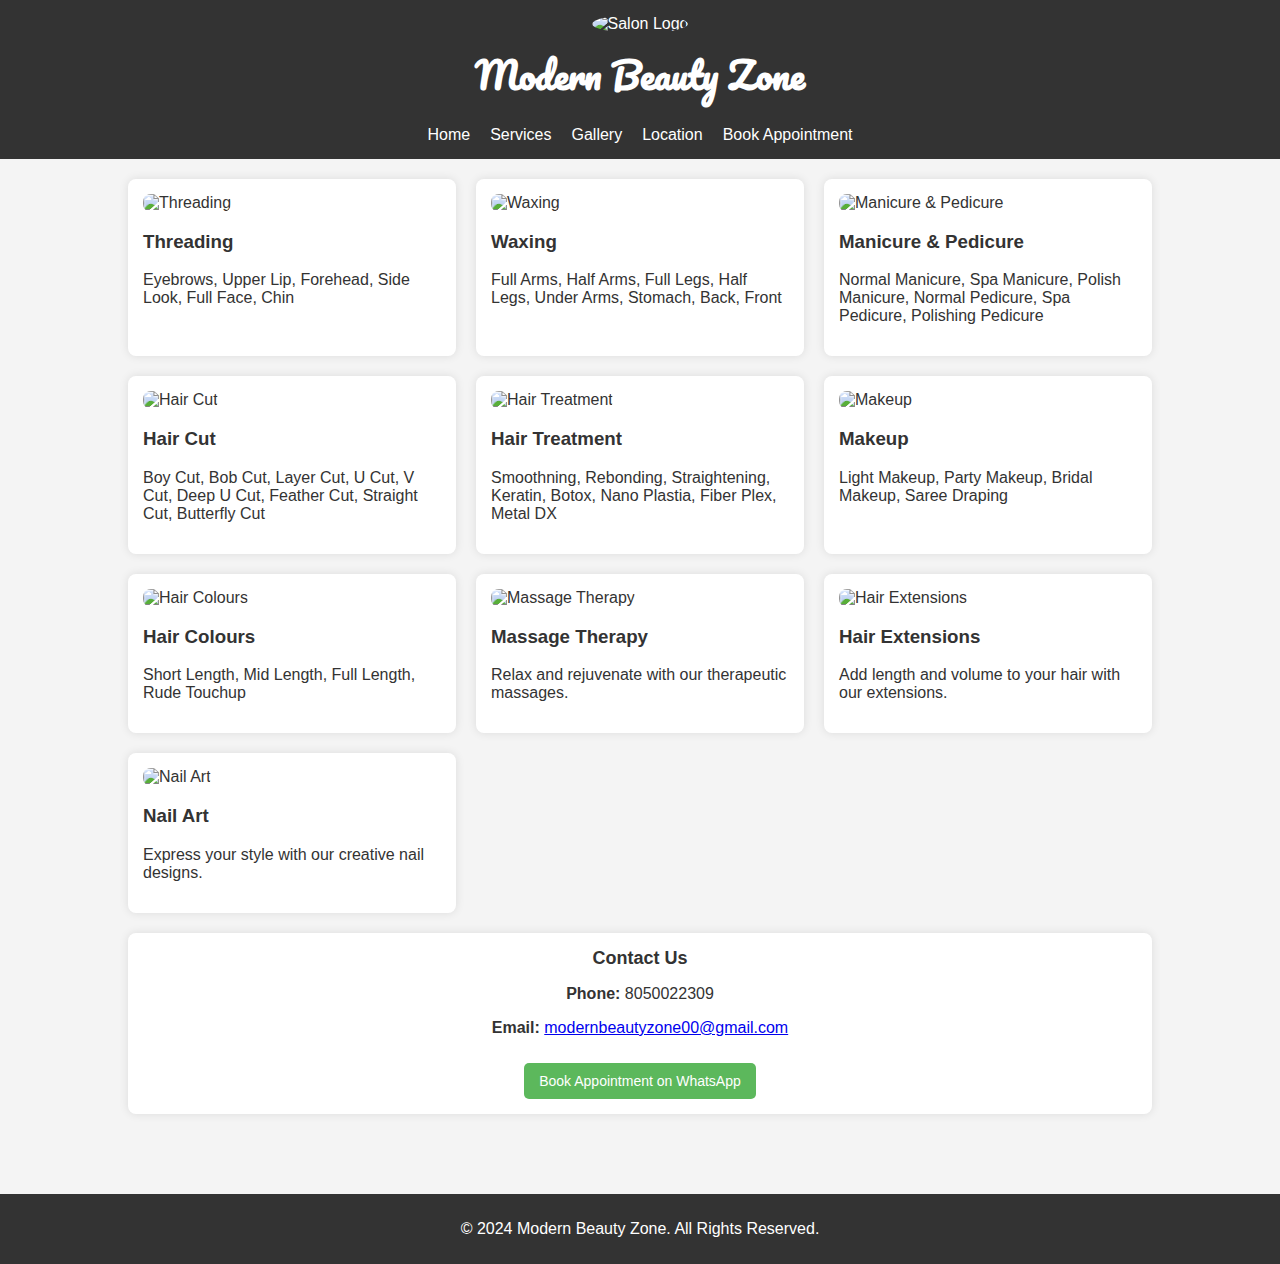
==== index.html @ 91668cb4 "Create index.html" ====
<!DOCTYPE html>
<html lang="en">
<head>
    <meta charset="UTF-8">
    <meta name="viewport" content="width=device-width, initial-scale=1.0">
    <title>Modern Beauty Zone</title>
    <link rel="icon" type="image/x-icon" href="jpeg-01-30.jpg">
    <link href="https://fonts.googleapis.com/css2?family=Roboto:wght@700&family=Pacifico&display=swap" rel="stylesheet">
    <style>
        /* Mobile First Styles */
        body {
            font-family: Arial, sans-serif;
            margin: 0;
            padding: 0;
            color: #333;
            background-color: #f4f4f4;
            display: flex;
            flex-direction: column;
            min-height: 100vh;
        }
        header {
            background: #333;
            color: #fff;
            padding: 15px;
            display: flex;
            flex-direction: column;
            align-items: center;
            justify-content: center;
            text-align: center;
        }
        header .logo img {
            width: 60px;
            height: 60px;
            border-radius: 50%;
            object-fit: cover;
        }
        header h1 {
            margin: 10px 0;
            font-size: 24px;
            font-family: 'Pacifico', cursive; /* Updated font */
            color: #fff;
        }
        nav {
            margin-top: 10px;
        }
        nav ul {
            list-style: none;
            padding: 0;
            margin: 0;
            display: flex;
            flex-direction: column;
            align-items: center;
        }
        nav ul li {
            margin: 5px 0;
        }
        nav ul li a {
            color: #fff;
            text-decoration: none;
            font-size: 14px;
        }
        .container {
            width: 95%;
            margin: 0 auto;
            padding: 20px;
            padding-bottom: 80px;
            flex: 1;
        }
        .services {
            display: grid;
            grid-template-columns: 1fr;
            gap: 15px;
        }
        .service {
            background: #fff;
            padding: 15px;
            border-radius: 8px;
            box-shadow: 0 0 10px rgba(0,0,0,0.1);
        }
        .service img {
            width: 100%;
            border-radius: 8px;
        }
        .contact {
            background: #fff;
            padding: 15px;
            border-radius: 8px;
            box-shadow: 0 0 10px rgba(0,0,0,0.1);
            margin-top: 20px;
            text-align: center;
        }
        .contact h2 {
            margin-top: 0;
            font-size: 18px;
        }
        .button {
            display: inline-block;
            background: #5cb85c;
            color: #fff;
            padding: 10px 15px;
            border-radius: 5px;
            text-decoration: none;
            font-size: 14px;
            margin-top: 10px;
        }
        .button:hover {
            background: #4cae4c;
        }
        footer {
            background: #333;
            color: #fff;
            text-align: center;
            padding: 10px 0;
            width: 100%;
            position: relative;
            display: flex;
            align-items: center;
            justify-content: center;
        }

        /* Tablet and Larger Devices */
        @media (min-width: 600px) {
            header .logo img {
                width: 80px;
                height: 80px;
            }
            header h1 {
                font-size: 30px; /* Adjusted font size for tablets */
            }
            nav ul {
                flex-direction: row;
            }
            nav ul li {
                margin: 0 10px;
            }
            nav ul li a {
                font-size: 16px;
            }
            .container {
                width: 90%;
            }
            .services {
                grid-template-columns: repeat(auto-fill, minmax(300px, 1fr));
                gap: 20px;
            }
        }

        /* Desktop and Larger Devices */
        @media (min-width: 992px) {
            header .logo img {
                width: 100px;
                height: 100px;
            }
            header h1 {
                font-size: 36px; /* Adjusted font size for desktop */
            }
            nav ul {
                flex-direction: row;
            }
            .container {
                width: 80%;
            }
        }
    </style>
</head>
<body>

    <header>
        <div class="logo">
            <img src="jpeg-01-30.jpg" alt="Salon Logo">
        </div>
        <div class="info">
            <h1>Modern Beauty Zone</h1>
        </div>
        <nav>
            <ul>
                <li><a href="index.html">Home</a></li>
                <li><a href="services.html">Services</a></li>
                <li><a href="gallery.html">Gallery</a></li>
                <li><a href="location.html">Location</a></li>
                <li><a href="book.html">Book Appointment</a></li>
            </ul>
        </nav>
    </header>

    <div class="container">
        <div class="services">
            <div class="service">
                <img src="https://wallpaperaccess.com/full/4183624.jpg" alt="Threading">
                <h3>Threading</h3>
                <p>Eyebrows, Upper Lip, Forehead, Side Look, Full Face, Chin</p>
            </div>
            <div class="service">
                <img src="https://th.bing.com/th/id/OIP.UWe7AJSC8fs_Miz0h7gtSQHaE7?rs=1&pid=ImgDetMain" alt="Waxing">
                <h3>Waxing</h3>
                <p>Full Arms, Half Arms, Full Legs, Half Legs, Under Arms, Stomach, Back, Front</p>
            </div>
            <div class="service">
                <img src="https://th.bing.com/th/id/OIP.8YhXOmx2s8zDQkLFRNFKtAHaDp?rs=1&pid=ImgDetMain" alt="Manicure & Pedicure">
                <h3>Manicure & Pedicure</h3>
                <p>Normal Manicure, Spa Manicure, Polish Manicure, Normal Pedicure, Spa Pedicure, Polishing Pedicure</p>
            </div>
            <div class="service">
                <img src="https://www.rd.com/wp-content/uploads/2019/06/man-haircut-1-760x506.jpg" alt="Hair Cut">
                <h3>Hair Cut</h3>
                <p>Boy Cut, Bob Cut, Layer Cut, U Cut, V Cut, Deep U Cut, Feather Cut, Straight Cut, Butterfly Cut</p>
            </div>
            <div class="service">
                <img src="https://hairstylecamp.com/wp-content/uploads/Hair-smoothening-treatment.jpg" alt="Hair Treatment">
                <h3>Hair Treatment</h3>
                <p>Smoothning, Rebonding, Straightening, Keratin, Botox, Nano Plastia, Fiber Plex, Metal DX</p>
            </div>
            <div class="service">
                <img src="https://thumbs.dreamstime.com/b/woman-applying-makeup-27610019.jpg" alt="Makeup">
                <h3>Makeup</h3>
                <p>Light Makeup, Party Makeup, Bridal Makeup, Saree Draping</p>
            </div>
            <div class="service">
                <img src="https://i.pinimg.com/originals/fd/34/92/fd34920007d17e7e2f99485a3deba901.jpg" alt="Hair Colours">
                <h3>Hair Colours</h3>
                <p>Short Length, Mid Length, Full Length, Rude Touchup</p>
            </div>
            <div class="service">
                <img src="https://th.bing.com/th/id/OIP.0xUl2n4zAk9GWJy10TAvSQHaLH?w=1024&h=1536&rs=1&pid=ImgDetMain" alt="Massage Therapy">
                <h3>Massage Therapy</h3>
                <p>Relax and rejuvenate with our therapeutic massages.</p>
            </div>
            <div class="service">
                <img src="https://st2.depositphotos.com/1965665/8295/i/450/depositphotos_82958774-stock-photo-hair-extensions.jpg" alt="Hair Extensions">
                <h3>Hair Extensions</h3>
                <p>Add length and volume to your hair with our extensions.</p>
            </div>
            <div class="service">
                <img src="https://www.magicnailsdenver.com/wp-content/uploads/2019/05/magic-nails-enhancements-700x700.jpg" alt="Nail Art">
                <h3>Nail Art</h3>
                <p>Express your style with our creative nail designs.</p>
            </div>
        </div>

        <div class="contact">
            <h2>Contact Us</h2>
            <p><strong>Phone:</strong> 8050022309</p>
            <p><strong>Email:</strong> <a href="mailto:modernbeautyzone00@gmail.com">modernbeautyzone00@gmail.com</a></p>
            <a href="https://wa.me/+918050022309" class="button" target="_blank">Book Appointment on WhatsApp</a>
        </div>
    </div>

    <footer>
        <p>&copy; 2024 Modern Beauty Zone. All Rights Reserved.</p>
    </footer>

</body>
</html>
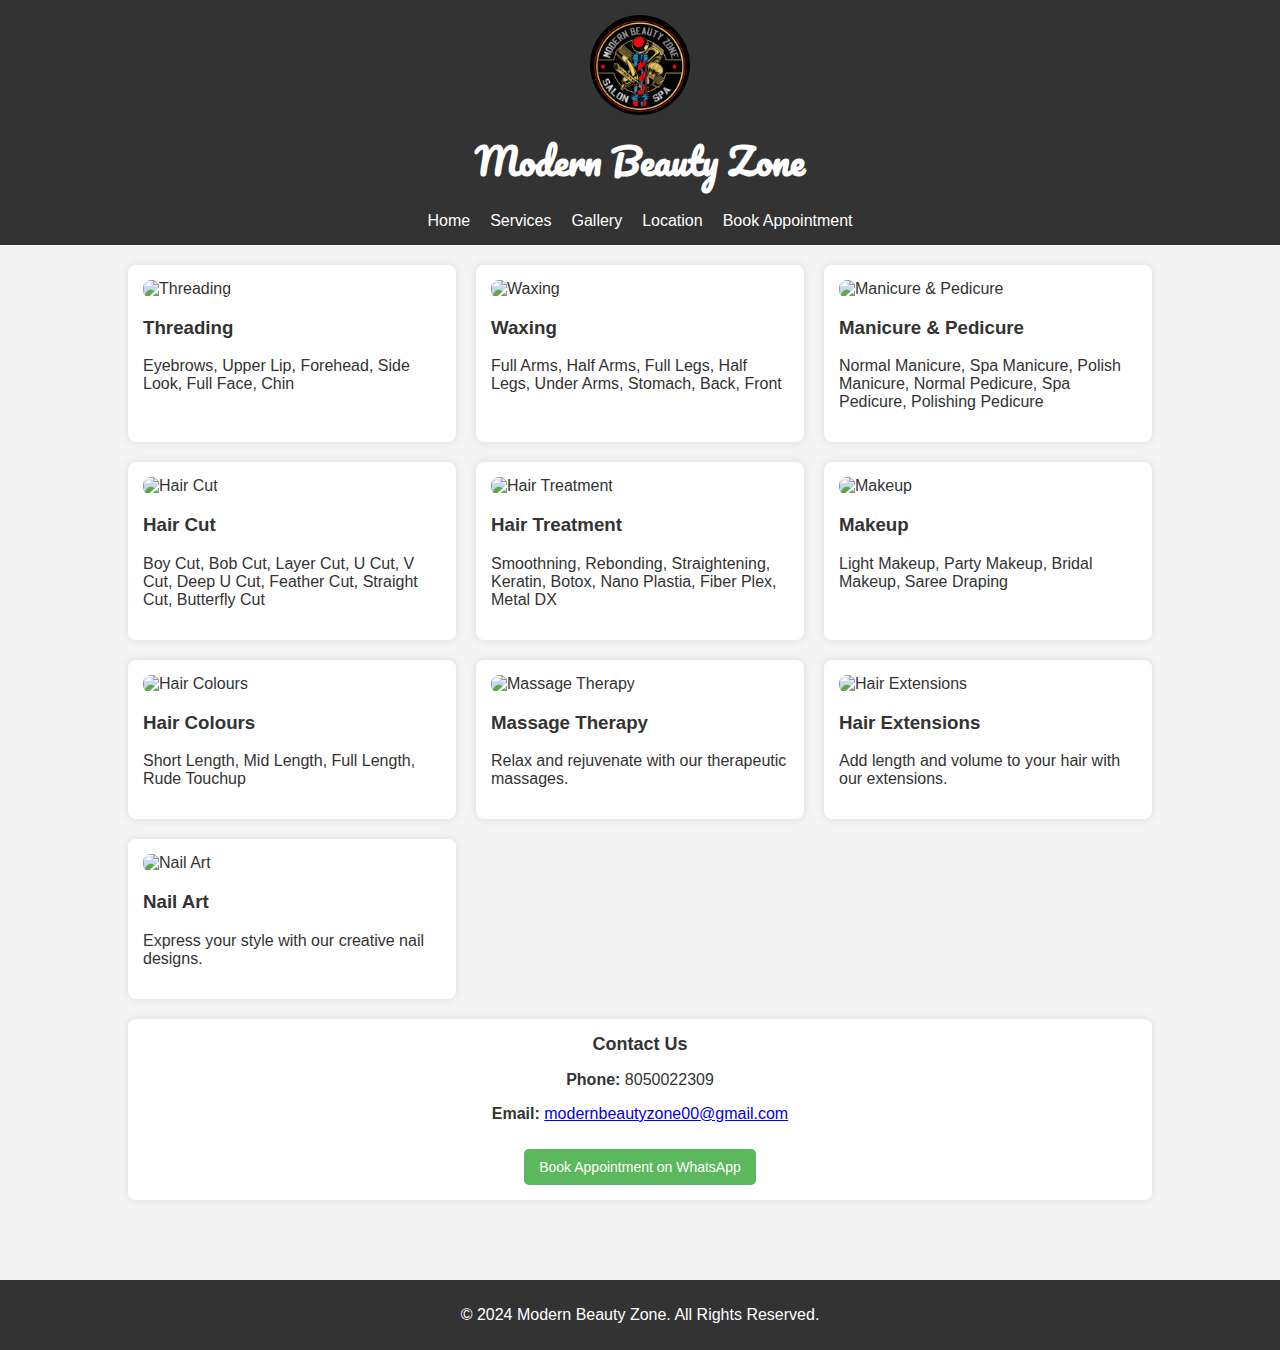
==== commit db999d75: "Update index.html" ====
--- a/index.html
+++ b/index.html
@@ -4,7 +4,7 @@
     <meta charset="UTF-8">
     <meta name="viewport" content="width=device-width, initial-scale=1.0">
     <title>Modern Beauty Zone</title>
-    <link rel="icon" type="image/x-icon" href="jpeg-01-30.jpg">
+    <link rel="icon" type="image/x-icon" href="jpeg-01-30 (1).jpg">
     <link href="https://fonts.googleapis.com/css2?family=Roboto:wght@700&family=Pacifico&display=swap" rel="stylesheet">
     <style>
         /* Mobile First Styles */
@@ -167,7 +167,7 @@
 
     <header>
         <div class="logo">
-            <img src="jpeg-01-30.jpg" alt="Salon Logo">
+            <img src="jpeg-01-30 (1).jpg" alt="Salon Logo">
         </div>
         <div class="info">
             <h1>Modern Beauty Zone</h1>
